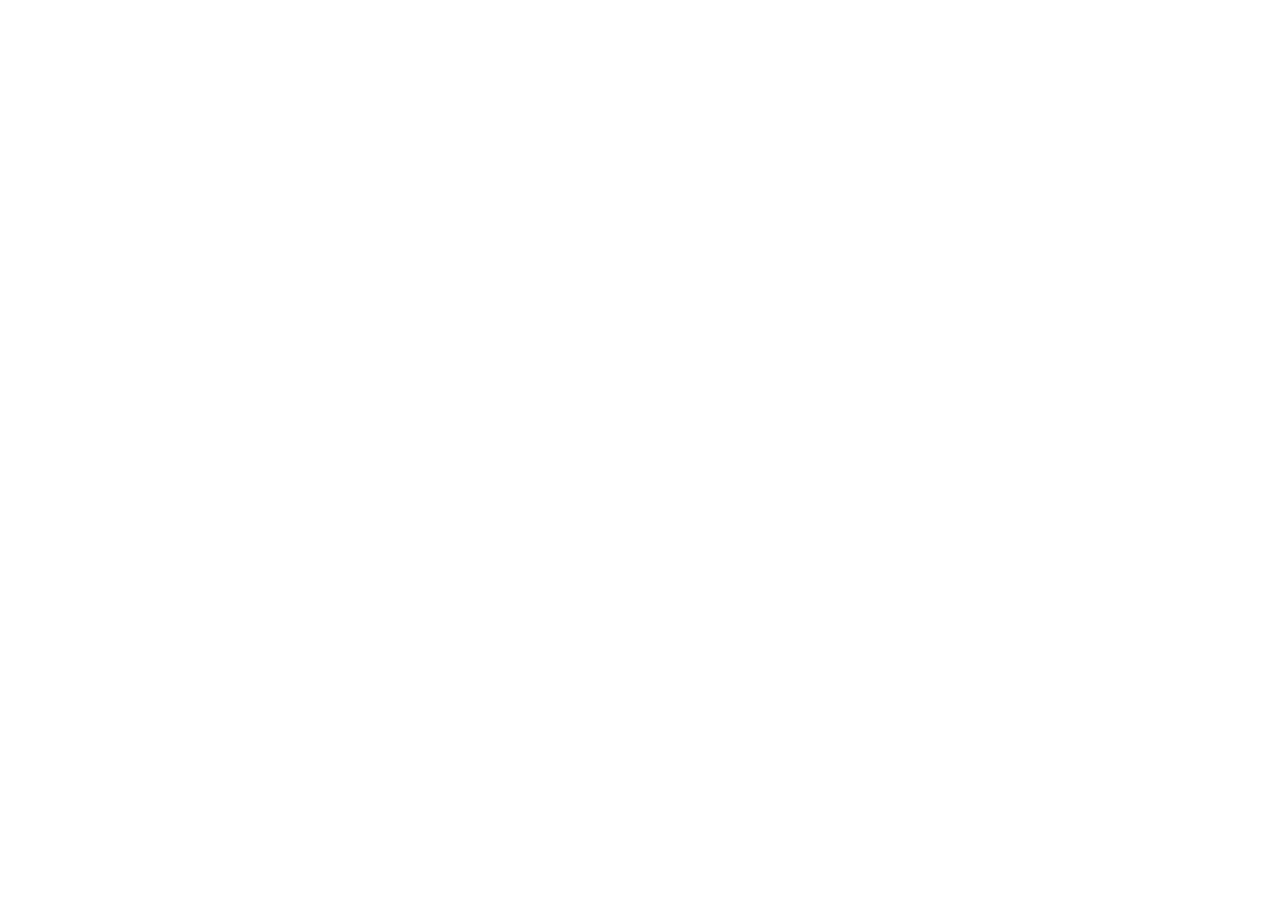
==== lesson10_2/index.html @ 7e2b928f "lesson10_1" ====
<!DOCTYPE html>
<html lang="ru">
<head>
    <meta charset="UTF-8">
    <meta name="viewport" content="width=device-width, initial-scale=1.0">
    <title>Обратная связь</title>
    <link rel="stylesheet" href="app.css">
</head>
<body>
    
</body>
</html>
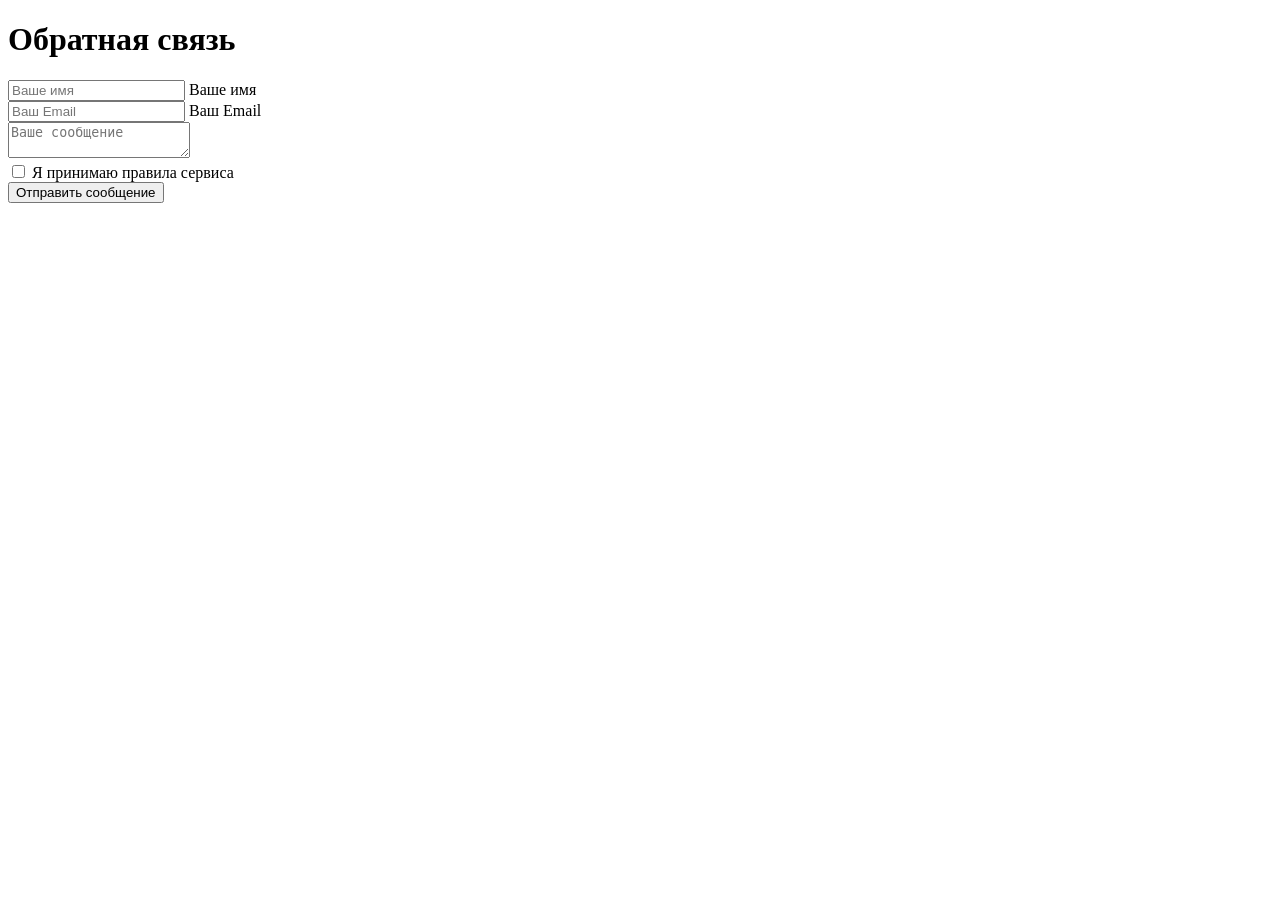
==== commit 0cc934e1: "\\\" ====
--- a/lesson10_2/index.html
+++ b/lesson10_2/index.html
@@ -1,12 +1,36 @@
 <!DOCTYPE html>
 <html lang="ru">
 <head>
-    <meta charset="UTF-8">
-    <meta name="viewport" content="width=device-width, initial-scale=1.0">
-    <title>Обратная связь</title>
-    <link rel="stylesheet" href="app.css">
+  <meta charset="UTF-8">
+  <meta name="viewport" content="width=device-width, initial-scale=1.0">
+  <title>Обратная связь</title>
+  <link rel="stylesheet" href=app.css">
 </head>
 <body>
-    
+  <form class="block-center form">
+    <!-- BEGIN (write your solution here) -->
+      <h1>Обратная связь</h1>
+      <div class="form-input mb-2">
+        <input id="name" type="text"placeholder="Ваше имя">
+        <label for="name" class="sr-only">Ваше имя</label>
+      </div>
+      <div class="form-input mb-2">
+        <input id="email" type="text"placeholder="Ваш Email">
+        <label for="email" class="sr-only">Ваш Email</label>
+      </div>
+      <div class="form-input mb-2">
+        <label>
+          <textarea placeholder="Ваше сообщение"></textarea>
+        </label>
+      </div>
+      <div class="small mb-1">
+        <label>
+        <input type="checkbox" name="conditions" value="conditions">
+        Я принимаю правила сервиса
+      </label>
+      </div>
+    <!-- END -->
+    <button class="btn btn-green">Отправить сообщение</button>
+  </form>
 </body>
-</html>+</html>
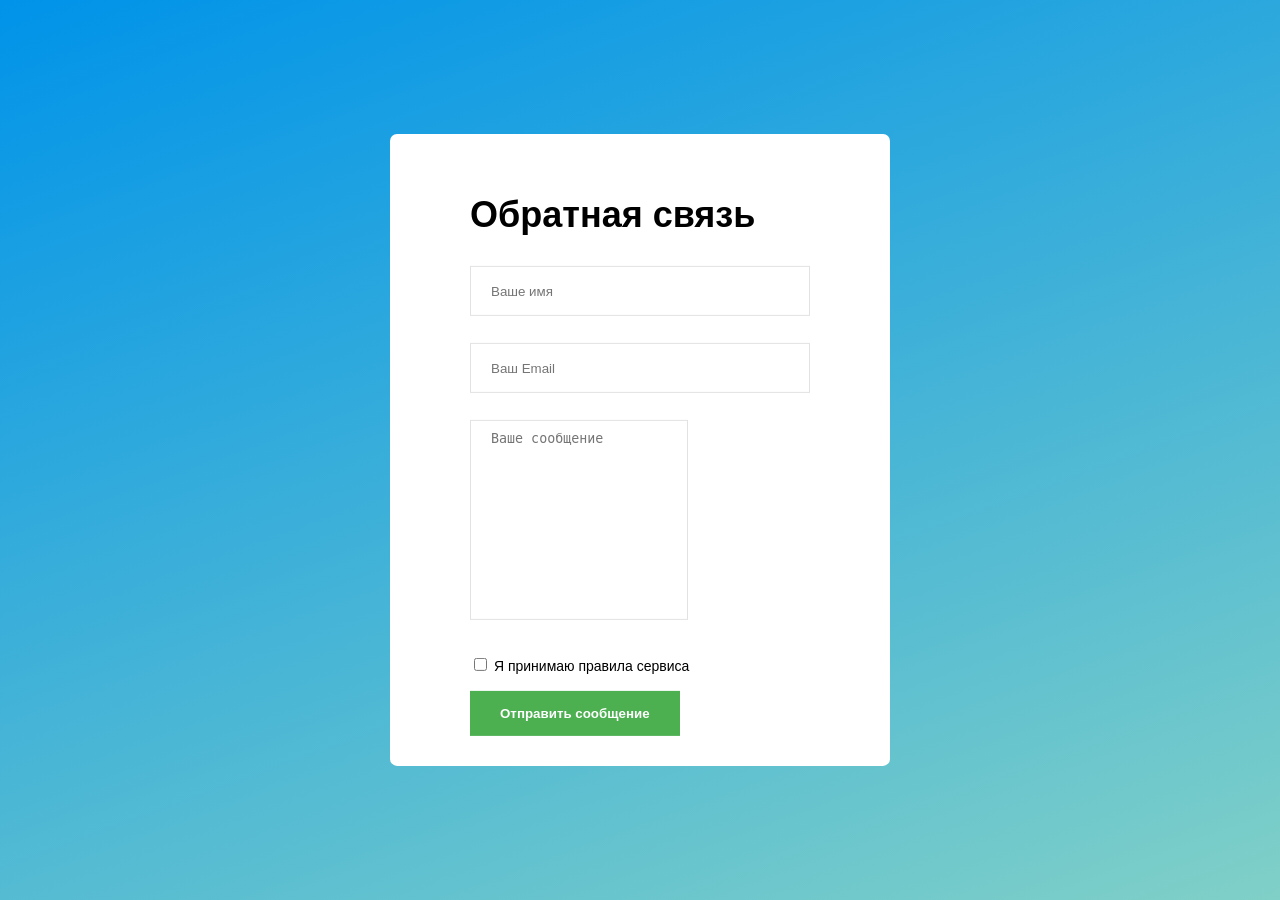
==== commit de81f263: "формы" ====
--- a/lesson10_2/index.html
+++ b/lesson10_2/index.html
@@ -4,7 +4,7 @@
   <meta charset="UTF-8">
   <meta name="viewport" content="width=device-width, initial-scale=1.0">
   <title>Обратная связь</title>
-  <link rel="stylesheet" href=app.css">
+  <link rel="stylesheet" href="app.css">
 </head>
 <body>
   <form class="block-center form">
--- a/lesson10_2/app.css
+++ b/lesson10_2/app.css
@@ -0,0 +1,94 @@
+body {
+  width: 100vw;
+  height: 100vh;
+  margin: 0;
+
+  font: 18px/1.5 sans-serif;
+
+  background-color: #0093e9;
+  background-image: linear-gradient(160deg, #0093e9 0%, #80d0c7 100%);
+}
+
+.form {
+  box-sizing: border-box;
+  width: 500px;
+  padding: 30px 80px;
+
+  background: #fff;
+
+  border-radius: 7px;
+}
+
+/* BEGIN */
+
+.form-input > * {
+  display: block;
+  width: 100%;
+}
+
+.form-input input,
+.form-input textarea {
+  box-sizing: border-box;
+  height: 50px;
+  padding: 10px 20px;
+
+  border: 1px solid #e2e2e2;
+}
+
+.form-input textarea {
+  height: 200px;
+
+  resize: none;
+}
+
+/* END */
+
+.btn {
+  padding: 15px 30px;
+
+  font-weight: bold;
+
+  border: none;
+
+  cursor: pointer;
+}
+
+.btn-green {
+  color: #fff;
+
+  background: #4caf50;
+}
+
+.block-center {
+  position: absolute;
+  top: 50%;
+  left: 50%;
+
+  transform: translate(-50%, -50%);
+}
+
+.mb-1 {
+  margin-bottom: 1em;
+}
+
+.mb-2 {
+  margin-bottom: 1.5em;
+}
+
+.small {
+  font-size: 14px;
+}
+
+.sr-only {
+  position: absolute;
+
+  width: 1px;
+  height: 1px;
+  padding: 0;
+
+  overflow: hidden;
+
+  white-space: nowrap;
+
+  border: 0;
+}
